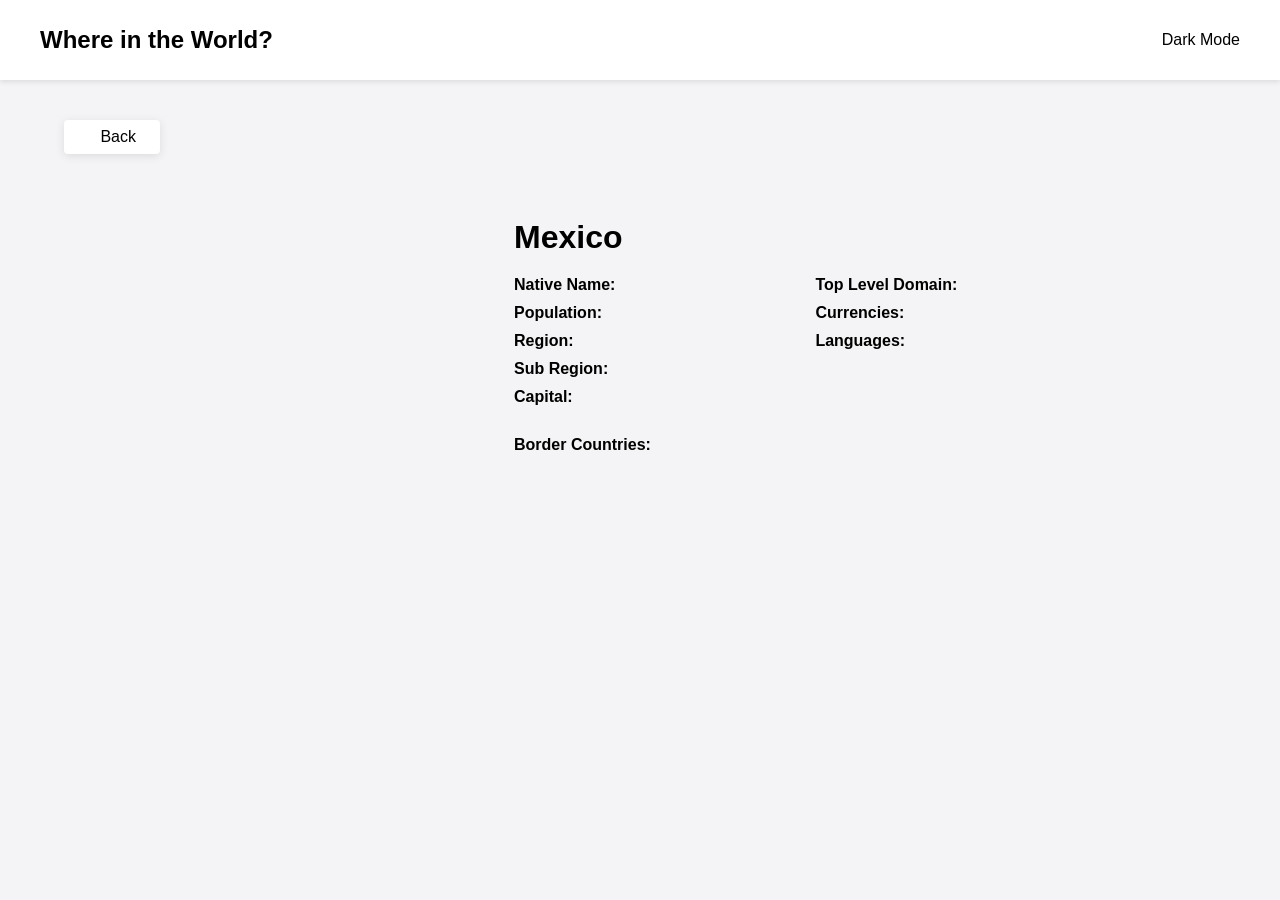
==== country.html @ 0bfc31d0 "Initial Commit" ====
<!doctype html>
<html lang="en">
  <head>
    <meta charset="UTF-8" />
    <meta name="viewport" content="width=device-width, initial-scale=1.0" />
    <title>Country Details</title>
    <script src="country.js" defer></script>
    <link
      rel="stylesheet"
      href="https://cdnjs.cloudflare.com/ajax/libs/font-awesome/7.0.1/css/all.min.css"
    />
    <link rel="stylesheet" href="country.css" />
  </head>
  <body>
    <header class="header">
      <div class="header-content">
        <h2 class="title">Where in the World?</h2>
        <p><i class="fa-regular fa-moon"></i>&nbsp;Dark Mode</p>
      </div>
    </header>

    <main>
      <span class="back-btn" onclick="history.back()">
        <i class="fa-solid fa-arrow-left"></i>&nbsp;Back
      </span>

      <div class="country-detais">
        <img src="" alt="" />
        <div class="text-details">
          <h1>Mexico</h1>
          <div class="details">
            <p><b>Native Name:</b> <span class="native-Name"></span></p>
            <p><b>Population:</b><span class="population-Number"></span></p>
            <p><b>Region:</b> <span class="region-Name"></span></p>
            <p><b>Sub Region:</b> <span class="subregion-Name"></span></p>
            <p><b>Capital:</b><span class="capital-Name"></span></p>
            <p><b>Top Level Domain:</b> <span class="todomain-Name"></span></p>
            <p><b>Currencies:</b> <span class="currencies-Name"> </span></p>
            <p><b>Languages:</b> <span class="language-Name"></span></p>
          </div>

          <div class="border-section"><b>Border Countries:</b>&nbsp;</div>
        </div>
      </div>
    </main>
  </body>
</html>

<!-- 34:30 -->
---- country.css ----
* {
  box-sizing: border-box;
}
body {
  font-family: "Nunito", sans-serif;
  background: #f4f3f5;
  margin: 0;
}

/* Header */
.header {
  background: #fff;
  box-shadow: 0 2px 5px rgba(0, 0, 0, 0.1);
  padding: 15px 24px;
  position: sticky;
  top: 0;
  z-index: 100;
}
.header-content {
  display: flex;
  align-items: center;
  justify-content: space-between;
  max-width: 1200px;
  margin: auto;
}

/* Back Button */
.back-btn {
  display: inline-block;
  margin: 40px 0 20px 5%;
  padding: 8px 24px;
  background: #fff;
  border-radius: 4px;
  box-shadow: 0 2px 10px rgba(0, 0, 0, 0.1);
  text-decoration: none;
  color: #000;
}

/* Details Section */
.country-detais {
  display: flex;
  flex-wrap: wrap;
  align-items: center;
  gap: 50px;
  padding: 24px 5%;
}
.country-detais img {
  width: 400px;
  border-radius: 18px;
  object-fit: cover;
  animation: fadeUp 1s ease;
}

@keyframes fadeUp {
  from {
    opacity: 0;
    transform: translateY(30px);
  }
  to {
    opacity: 1;
    transform: translateY(0);
  }
}

.text-details h1 {
  margin-bottom: 20px;
}
.details {
  display: flex;
  flex-direction: column;
  gap: 10px;
  flex-wrap: wrap;
  gap: 10px 40px;
  max-height: 140px;
  column-gap: 200px;
}
.details p {
  font-size: 16px;
  margin: 0;
}

/* Responsive Media Queries */
@media (max-width: 800px) {
  .details {
    display: flex;
    flex-direction: column;
    gap: 10px;
    max-height: none;
  }
  .country-detais {
    flex-direction: column;
    align-items: flex-start;
  }
  .country-detais img {
    width: 100%;
    max-width: 400px;
  }
  .header-content {
    flex-direction: row;
  }
}

@keyframes fadeBody {
  from {
    opacity: 0;
  }
  to {
    opacity: 1;
  }
}
.title {
  font-weight: 800;
  font-size: 1.5rem;
  margin: 0;
}

.border-section {
  margin-top: 30px;
  display: flex;
  align-items: flex-start;
  gap: 15px;
  flex-wrap: wrap;
  border-color: #eee;
}
border-section h2 {
  font-size: 18px;
  margin: 0;
}

.border-link {
  display: inline-block;
  padding: 5px 20px;
  background: #fff;
  box-shadow: 0 0 5px rgba(0, 0, 0, 0.1);
  border-radius: 4px;
  text-decoration: none !important;
  color: #333;
  font-size: 14px;
  border: 1px solid #eee;
}

.border-link:hover {
  background-color: #f9f9f9;
}
borderBtn {
  display: inline-block;
  padding: 5px 20px;
  background: #701414;
  box-shadow: 0 0 5px rgba(0, 0, 0, 0.1);
  border-radius: 4px;
  text-decoration: none !important;
  color: #333;
  font-size: 14px;
}
.border-country-btn {
  text-decoration: none !important;
  display: inline-block;
  padding: 6px 16px;
  margin: 4px 8px;
  border: 1px solid #ccc;
  border-radius: 4px;
  background-color: #fff;
  font-size: 14px;
  box-shadow: 0px 1px 3px rgba(0, 0, 0, 0.1);
  cursor: pointer;
  transition: all 0.2s ease;
}

.border-country-btn:hover {
  background-color: #f5f5f5;
  border-color: #999;
}
.back-btn {
  cursor: pointer;
  display: inline-flex;
  align-items: center;
}
.back-btn i {
  margin-right: 8px;
}
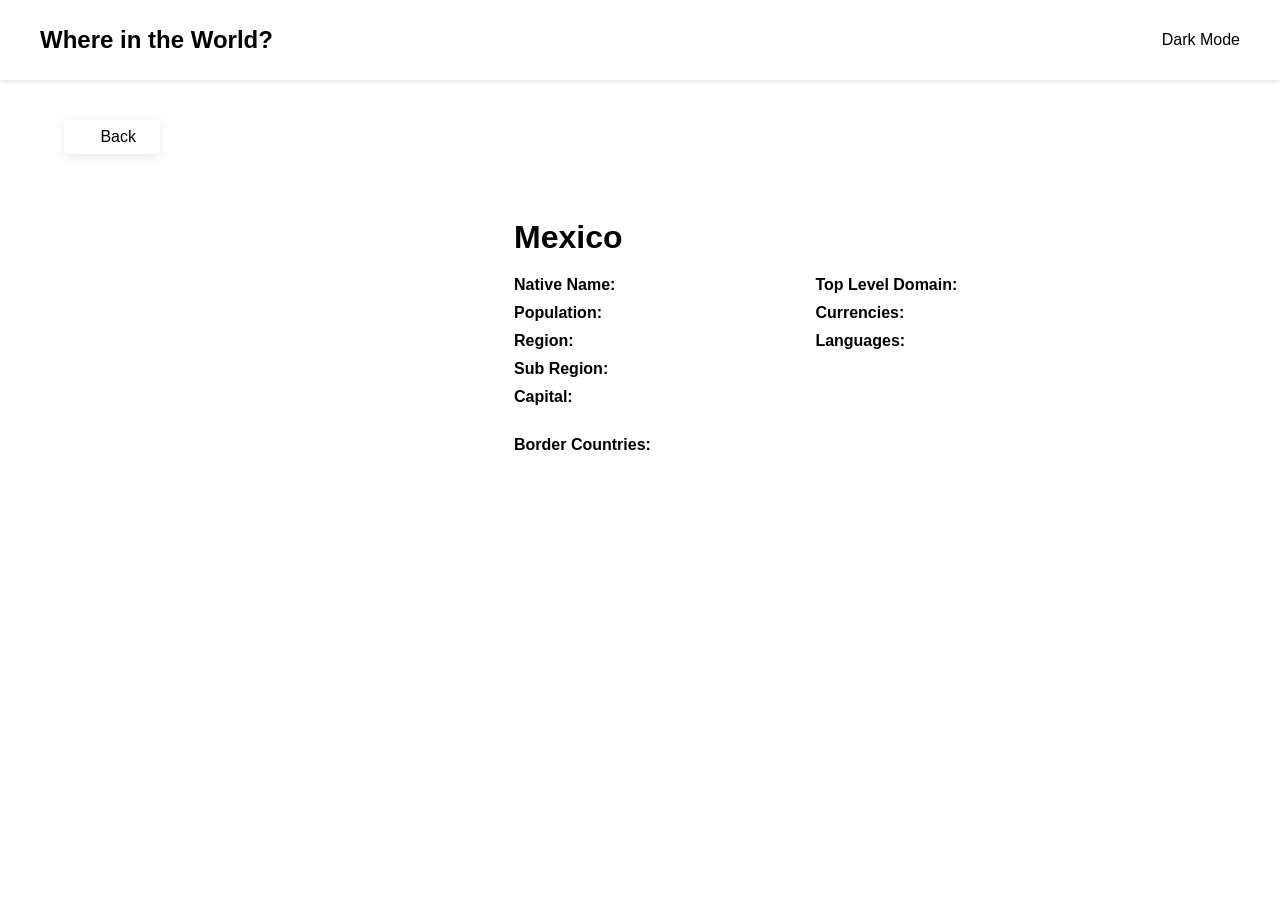
==== commit 3b9fdd30: "completed" ====
--- a/country.html
+++ b/country.html
@@ -11,11 +11,13 @@
     />
     <link rel="stylesheet" href="country.css" />
   </head>
-  <body>
+  <body class="dark">
     <header class="header">
       <div class="header-content">
         <h2 class="title">Where in the World?</h2>
-        <p><i class="fa-regular fa-moon"></i>&nbsp;Dark Mode</p>
+        <p class="theme-swicher">
+          <i class="fa-regular fa-moon"></i>&nbsp;Dark Mode
+        </p>
       </div>
     </header>
 
--- a/country.css
+++ b/country.css
@@ -2,14 +2,24 @@
   box-sizing: border-box;
 }
 body {
+  --background-color: white;
+  --text-color: black;
+  --element-color: #fff;
   font-family: "Nunito", sans-serif;
-  background: #f4f3f5;
+  background-color: var(--background-color);
+  color: var(--text-color);
   margin: 0;
+  animation: fadeBody 1s ease;
+}
+body.dark {
+  --background-color: hsl(207, 26%, 17%);
+  --text-color: #fff;
+  --element-color: hsl(209, 23%, 22%);
 }
 
 /* Header */
 .header {
-  background: #fff;
+  background-color: var(--element-color);
   box-shadow: 0 2px 5px rgba(0, 0, 0, 0.1);
   padding: 15px 24px;
   position: sticky;
@@ -178,3 +188,10 @@
 .back-btn i {
   margin-right: 8px;
 }
+
+.theme-swicher {
+  cursor: pointer;
+  display: inline-flex;
+  align-items: center;
+  user-select: none;
+}
